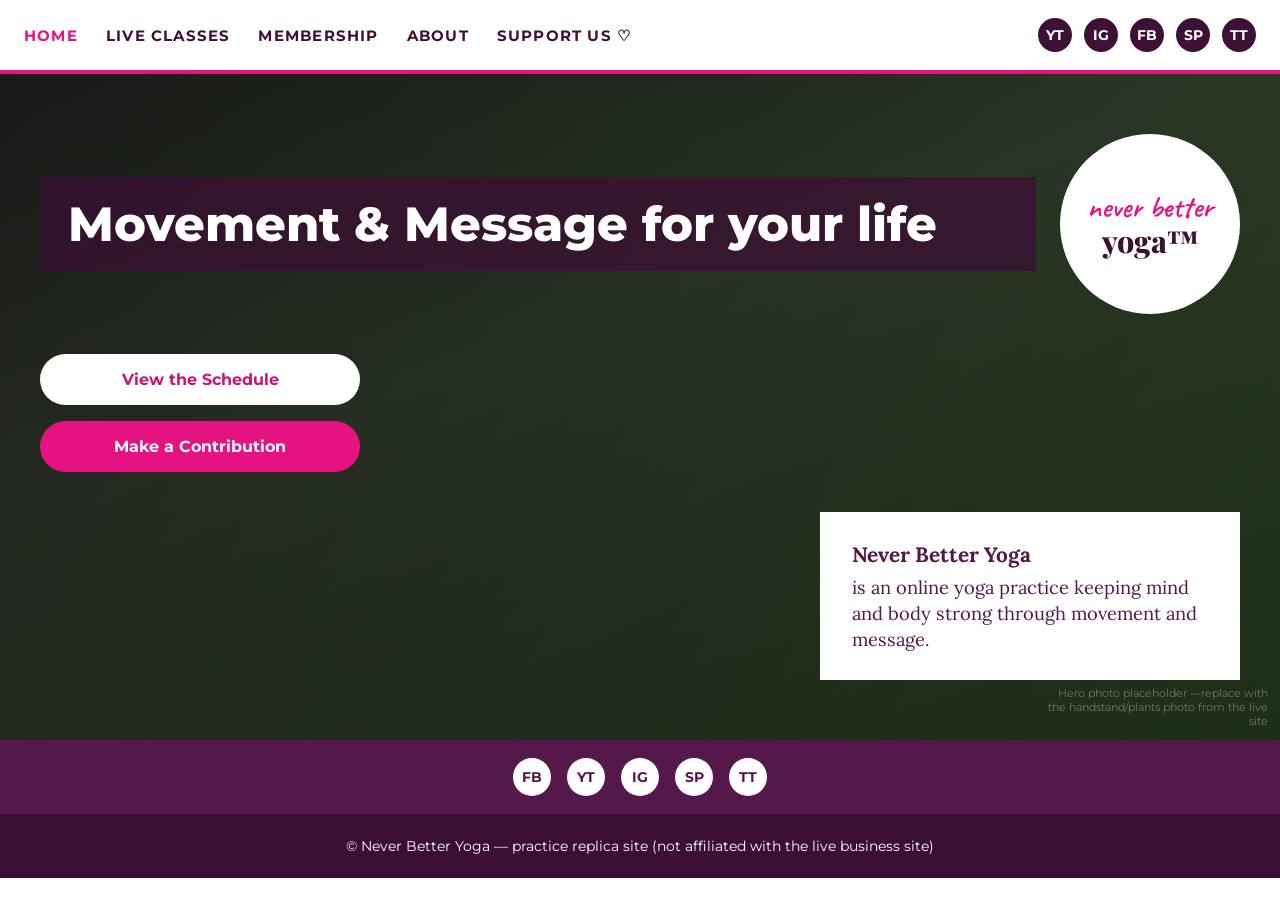
==== index.html @ 256db023 "First pass: Home, Live Classes, About pages Plain HTML/CSS matching the live Wix site's layout, pale" ====
<!DOCTYPE html>
<html lang="en">
<head>
<meta charset="UTF-8">
<meta name="viewport" content="width=device-width, initial-scale=1.0">
<title>Never Better Yoga | Movement &amp; Message for Your Life</title>
<link rel="preconnect" href="https://fonts.googleapis.com">
<link href="https://fonts.googleapis.com/css2?family=Caveat:wght@600&family=Lora:ital,wght@0,400;0,600;1,400&family=Montserrat:wght@700;800&family=Playfair+Display:wght@700;800&display=swap" rel="stylesheet">
<link rel="stylesheet" href="styles.css">
</head>
<body>

<header class="site-header">
  <ul class="nav">
    <li><a href="index.html" class="active">Home</a></li>
    <li><a href="live-classes.html">Live Classes</a></li>
    <li><a href="#">Membership</a></li>
    <li><a href="about.html">About</a></li>
    <li><a href="#">Support Us &#9825;</a></li>
  </ul>
  <div class="social-icons">
    <a href="#" aria-label="YouTube">YT</a>
    <a href="#" aria-label="Instagram">IG</a>
    <a href="#" aria-label="Facebook">FB</a>
    <a href="#" aria-label="Spotify">SP</a>
    <a href="#" aria-label="TikTok">TT</a>
  </div>
</header>

<section class="hero">
  <div class="hero-inner">
    <div class="hero-headline-row">
      <h1 class="hero-headline">Movement &amp; Message for your life</h1>
      <div class="logo-badge">
        <span class="script">never better</span>
        <span class="logo-yoga">yoga&trade;</span>
      </div>
    </div>

    <div class="hero-ctas">
      <a href="live-classes.html" class="btn btn-white">View the Schedule</a>
      <a href="#" class="btn btn-pink">Make a Contribution</a>
    </div>

    <div class="intro-card">
      <strong>Never Better Yoga</strong>
      is an online yoga practice keeping mind and body strong through movement and message.
    </div>
  </div>
</section>

<div class="footer-social-bar">
  <a href="#" aria-label="Facebook">FB</a>
  <a href="#" aria-label="YouTube">YT</a>
  <a href="#" aria-label="Instagram">IG</a>
  <a href="#" aria-label="Spotify">SP</a>
  <a href="#" aria-label="TikTok">TT</a>
</div>

<footer class="site-footer">
  &copy; Never Better Yoga &mdash; practice replica site (not affiliated with the live business site)
</footer>

</body>
</html>
---- styles.css ----
/* Never Better Yoga — practice replica
   Palette + fonts approximate the live Wix site (neverbetteryoga.com) */

:root {
  --purple-dark: #55184a;
  --purple-darker: #3a0f33;
  --pink-bright: #e51281;
  --pink-mid: #c91672;
  --marble-1: #c0116e;
  --marble-2: #e94ba0;
  --marble-3: #8a0f52;
  --white: #ffffff;
  --text-dark: #3d1136;

  --font-heading: 'Montserrat', sans-serif;
  --font-body: 'Lora', serif;
  --font-script: 'Caveat', cursive;
  --font-logo: 'Playfair Display', serif;
}

* { box-sizing: border-box; }

body {
  margin: 0;
  font-family: var(--font-body);
  color: var(--text-dark);
  background: var(--white);
}

img { max-width: 100%; display: block; }

a { text-decoration: none; color: inherit; }

.container {
  max-width: 1200px;
  margin: 0 auto;
  padding: 0 24px;
}

/* ---------- Header / Nav ---------- */

.site-header {
  display: flex;
  align-items: center;
  justify-content: space-between;
  flex-wrap: wrap;
  gap: 16px;
  padding: 18px 24px;
  background: var(--white);
  border-bottom: 4px solid var(--pink-bright);
}

.nav {
  display: flex;
  gap: 28px;
  flex-wrap: wrap;
  list-style: none;
  margin: 0;
  padding: 0;
}

.nav a {
  font-family: var(--font-heading);
  font-weight: 700;
  font-size: 0.95rem;
  letter-spacing: 0.08em;
  text-transform: uppercase;
  color: var(--text-dark);
}

.nav a.active,
.nav a:hover {
  color: var(--pink-bright);
}

.social-icons {
  display: flex;
  gap: 12px;
}

.social-icons a {
  width: 34px;
  height: 34px;
  border-radius: 50%;
  background: var(--text-dark);
  color: var(--white);
  display: flex;
  align-items: center;
  justify-content: center;
  font-size: 0.85rem;
  font-family: var(--font-heading);
  font-weight: 700;
}

/* ---------- Hero (Home) ---------- */

.hero {
  position: relative;
  min-height: 640px;
  display: flex;
  align-items: center;
  padding: 60px 24px;
  background:
    linear-gradient(120deg, rgba(20, 10, 20, 0.55), rgba(20, 40, 20, 0.35)),
    linear-gradient(160deg, #1c2b1a, #35482f 40%, #223318 100%);
  color: var(--white);
  overflow: hidden;
}

.hero::after {
  content: "Hero photo placeholder \2014 replace with the handstand/plants photo from the live site";
  position: absolute;
  inset: 0;
  display: flex;
  align-items: flex-end;
  justify-content: flex-end;
  padding: 12px;
  font-family: var(--font-heading);
  font-size: 0.7rem;
  color: rgba(255,255,255,0.35);
  text-align: right;
  max-width: 220px;
  margin-left: auto;
  pointer-events: none;
}

.hero-inner {
  position: relative;
  z-index: 1;
  width: 100%;
  max-width: 1200px;
  margin: 0 auto;
}

.hero-headline-row {
  display: flex;
  align-items: center;
  gap: 24px;
  flex-wrap: wrap;
  margin-bottom: 40px;
}

.hero-headline {
  font-family: var(--font-heading);
  font-weight: 800;
  font-size: clamp(1.8rem, 4vw, 3rem);
  background: rgba(58, 15, 51, 0.75);
  padding: 18px 28px;
  margin: 0;
  flex: 1 1 420px;
}

.logo-badge {
  flex: 0 0 auto;
  width: 180px;
  height: 180px;
  border-radius: 50%;
  background: var(--white);
  display: flex;
  flex-direction: column;
  align-items: center;
  justify-content: center;
  text-align: center;
  line-height: 1;
}

.logo-badge .script {
  font-family: var(--font-script);
  color: var(--pink-bright);
  font-size: 1.9rem;
  font-weight: 600;
}

.logo-badge .logo-yoga {
  font-family: var(--font-logo);
  color: var(--text-dark);
  font-weight: 800;
  font-size: 1.9rem;
  margin-top: 4px;
}

.hero-ctas {
  display: flex;
  flex-direction: column;
  gap: 16px;
  max-width: 320px;
  margin-bottom: 40px;
}

.btn {
  font-family: var(--font-heading);
  font-weight: 700;
  font-size: 1rem;
  padding: 16px 28px;
  border-radius: 999px;
  border: none;
  cursor: pointer;
  text-align: center;
}

.btn-white {
  background: var(--white);
  color: var(--pink-mid);
}

.btn-pink {
  background: var(--pink-bright);
  color: var(--white);
}

.btn-dark {
  background: var(--purple-dark);
  color: var(--white);
}

.intro-card {
  background: var(--white);
  color: var(--purple-dark);
  padding: 28px 32px;
  max-width: 420px;
  margin-left: auto;
  font-family: var(--font-body);
  font-size: 1.15rem;
  line-height: 1.4;
}

.intro-card strong {
  display: block;
  font-size: 1.3rem;
  margin-bottom: 6px;
}

.footer-social-bar {
  background: var(--purple-dark);
  padding: 18px;
  display: flex;
  justify-content: center;
  gap: 16px;
}

.footer-social-bar a {
  width: 38px;
  height: 38px;
  border-radius: 50%;
  background: var(--white);
  color: var(--purple-dark);
  display: flex;
  align-items: center;
  justify-content: center;
  font-family: var(--font-heading);
  font-weight: 700;
  font-size: 0.85rem;
}

/* ---------- Marble section (About, footer strip) ---------- */

.marble-section {
  background:
    radial-gradient(circle at 20% 20%, var(--marble-2), transparent 55%),
    radial-gradient(circle at 80% 30%, var(--marble-3), transparent 60%),
    radial-gradient(circle at 50% 90%, var(--marble-2), transparent 60%),
    linear-gradient(160deg, var(--marble-1), var(--marble-3));
  color: var(--white);
  padding: 70px 24px;
}

/* ---------- About page ---------- */

.about-grid {
  display: grid;
  grid-template-columns: 1fr 1fr;
  gap: 48px;
  max-width: 1200px;
  margin: 0 auto;
  align-items: start;
}

.about-heading {
  font-family: var(--font-heading);
  font-weight: 800;
  font-size: 2.6rem;
  letter-spacing: 0.15em;
  text-align: right;
  margin: 0 0 24px;
}

.about-text {
  font-family: var(--font-body);
  font-size: 1.15rem;
  line-height: 1.7;
  text-align: center;
}

.about-text p { margin: 0 0 24px; }

.about-text a {
  color: var(--white);
  text-decoration: underline;
  font-weight: 700;
}

.photo-grid {
  background: var(--white);
  padding: 16px;
  display: grid;
  grid-template-columns: 1fr 1fr;
  grid-template-rows: 1fr 1fr;
  gap: 12px;
}

.photo-placeholder {
  background: linear-gradient(135deg, #cfd9c7, #9fb08e);
  min-height: 220px;
  display: flex;
  align-items: center;
  justify-content: center;
  text-align: center;
  color: rgba(40, 40, 20, 0.55);
  font-family: var(--font-heading);
  font-size: 0.8rem;
  padding: 10px;
}

/* ---------- Schedule / Live Classes page ---------- */

.schedule-hero {
  background:
    linear-gradient(120deg, rgba(20,10,20,0.6), rgba(20,40,20,0.4)),
    linear-gradient(160deg, #1c2b1a, #35482f 40%, #223318 100%);
  color: var(--white);
  padding: 60px 24px 90px;
  text-align: left;
}

.schedule-hero h1 {
  font-family: var(--font-heading);
  font-weight: 800;
  font-size: clamp(1.6rem, 4vw, 2.6rem);
  max-width: 900px;
  margin: 0 auto;
}

.class-cards {
  max-width: 1200px;
  margin: -60px auto 0;
  padding: 0 24px 60px;
  display: grid;
  grid-template-columns: 1fr 1fr;
  gap: 32px;
}

.class-card {
  padding: 36px;
  font-family: var(--font-body);
}

.class-card.dark {
  background: var(--purple-dark);
  color: var(--white);
}

.class-card.light {
  background: var(--white);
  color: var(--purple-dark);
  box-shadow: 0 0 0 1px rgba(0,0,0,0.05);
}

.class-card h2 {
  font-family: var(--font-heading);
  font-weight: 800;
  font-size: 1.8rem;
  margin: 0 0 16px;
}

.class-card p.description {
  line-height: 1.6;
  margin-bottom: 20px;
}

.class-card .meta {
  font-family: var(--font-heading);
  font-weight: 700;
  line-height: 1.9;
  margin-bottom: 24px;
}

.class-card .meta .label {
  display: block;
  font-weight: 700;
}

.class-card form {
  display: flex;
  flex-direction: column;
  gap: 12px;
  margin-bottom: 20px;
}

.class-card .name-row {
  display: flex;
  gap: 12px;
}

.class-card input {
  font-family: var(--font-body);
  padding: 14px 16px;
  border: none;
  font-size: 0.95rem;
}

.class-card.dark input {
  background: var(--white);
  color: var(--text-dark);
}

.class-card.light input {
  background: var(--purple-dark);
  color: var(--white);
}
.class-card.light input::placeholder { color: rgba(255,255,255,0.75); }
.class-card.dark input::placeholder { color: rgba(61,17,54,0.6); }

.class-card .card-btns {
  display: flex;
  flex-direction: column;
  gap: 12px;
}

/* ---------- Footer ---------- */

.site-footer {
  background: var(--purple-darker);
  color: var(--white);
  text-align: center;
  padding: 24px;
  font-family: var(--font-heading);
  font-size: 0.85rem;
}

/* ---------- Responsive ---------- */

@media (max-width: 860px) {
  .about-grid { grid-template-columns: 1fr; }
  .about-heading { text-align: center; }
  .class-cards { grid-template-columns: 1fr; }
}

@media (max-width: 640px) {
  .site-header { justify-content: center; text-align: center; }
  .nav { justify-content: center; }
  .hero { min-height: auto; padding: 40px 16px; }
  .hero-headline-row { flex-direction: column; align-items: flex-start; }
  .logo-badge { margin: 0 auto; }
  .intro-card { margin: 0 auto; }
  .class-card .name-row { flex-direction: column; }
}
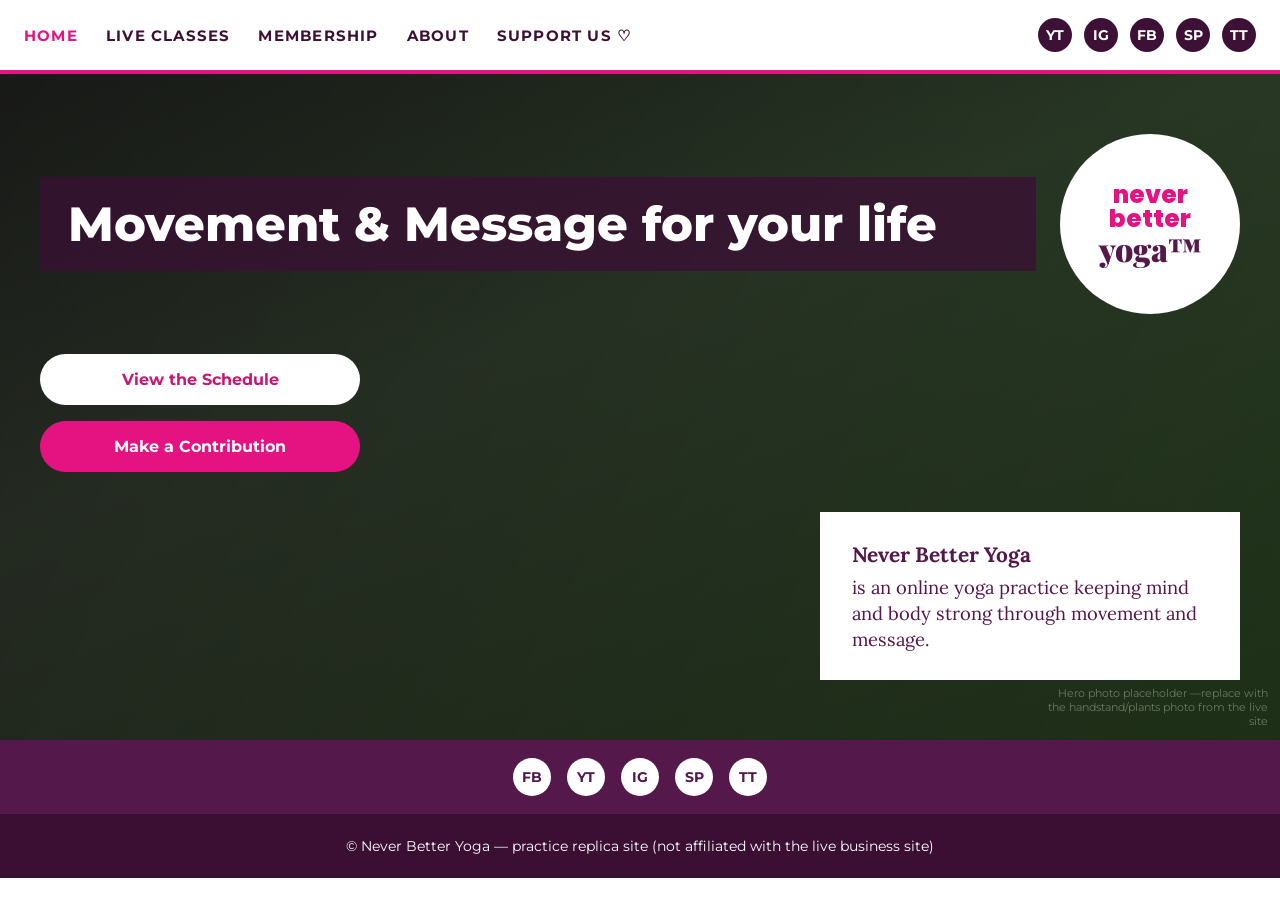
==== commit 6c1ad915: "Rebuild logo badge to match real logo styling Stacked "never" / "better" in bold pink sans-serif, "y" ====
--- a/index.html
+++ b/index.html
@@ -5,7 +5,7 @@
 <meta name="viewport" content="width=device-width, initial-scale=1.0">
 <title>Never Better Yoga | Movement &amp; Message for Your Life</title>
 <link rel="preconnect" href="https://fonts.googleapis.com">
-<link href="https://fonts.googleapis.com/css2?family=Caveat:wght@600&family=Lora:ital,wght@0,400;0,600;1,400&family=Montserrat:wght@700;800&family=Playfair+Display:wght@700;800&display=swap" rel="stylesheet">
+<link href="https://fonts.googleapis.com/css2?family=Poppins:wght@800&family=Lora:ital,wght@0,400;0,600;1,400&family=Montserrat:wght@700;800&family=Playfair+Display:wght@800;900&display=swap" rel="stylesheet">
 <link rel="stylesheet" href="styles.css">
 </head>
 <body>
@@ -32,7 +32,8 @@
     <div class="hero-headline-row">
       <h1 class="hero-headline">Movement &amp; Message for your life</h1>
       <div class="logo-badge">
-        <span class="script">never better</span>
+        <span class="logo-pink">never</span>
+        <span class="logo-pink">better</span>
         <span class="logo-yoga">yoga&trade;</span>
       </div>
     </div>
--- a/styles.css
+++ b/styles.css
@@ -161,21 +161,22 @@
   align-items: center;
   justify-content: center;
   text-align: center;
-  line-height: 1;
-}
-
-.logo-badge .script {
-  font-family: var(--font-script);
+  line-height: 0.95;
+  padding: 8px;
+}
+
+.logo-badge .logo-pink {
+  font-family: 'Poppins', sans-serif;
+  font-weight: 800;
   color: var(--pink-bright);
-  font-size: 1.9rem;
-  font-weight: 600;
+  font-size: 1.55rem;
 }
 
 .logo-badge .logo-yoga {
   font-family: var(--font-logo);
-  color: var(--text-dark);
-  font-weight: 800;
-  font-size: 1.9rem;
+  color: var(--purple-dark);
+  font-weight: 900;
+  font-size: 2rem;
   margin-top: 4px;
 }
 
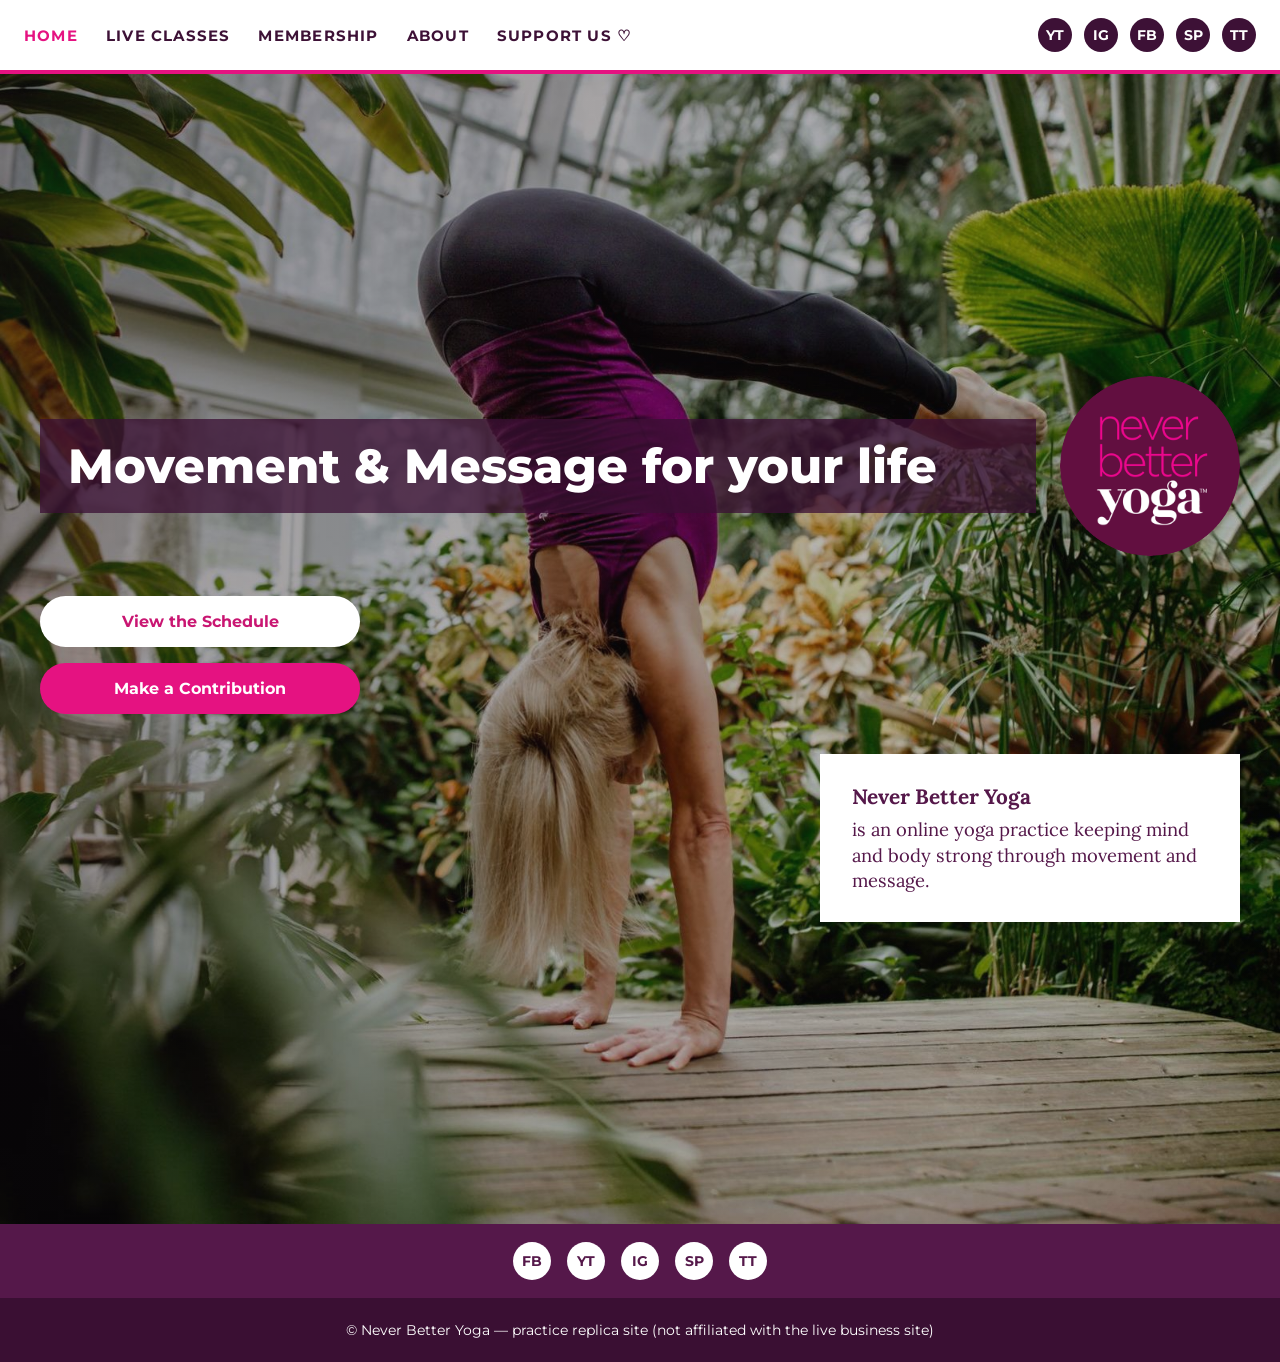
==== commit 0e7309ab: "Use real logo file instead of CSS recreation Swapped the styled-text logo badge for the actual logo " ====
--- a/index.html
+++ b/index.html
@@ -5,7 +5,7 @@
 <meta name="viewport" content="width=device-width, initial-scale=1.0">
 <title>Never Better Yoga | Movement &amp; Message for Your Life</title>
 <link rel="preconnect" href="https://fonts.googleapis.com">
-<link href="https://fonts.googleapis.com/css2?family=Poppins:wght@800&family=Lora:ital,wght@0,400;0,600;1,400&family=Montserrat:wght@700;800&family=Playfair+Display:wght@800;900&display=swap" rel="stylesheet">
+<link href="https://fonts.googleapis.com/css2?family=Lora:ital,wght@0,400;0,600;1,400&family=Montserrat:wght@700;800&display=swap" rel="stylesheet">
 <link rel="stylesheet" href="styles.css">
 </head>
 <body>
@@ -31,11 +31,7 @@
   <div class="hero-inner">
     <div class="hero-headline-row">
       <h1 class="hero-headline">Movement &amp; Message for your life</h1>
-      <div class="logo-badge">
-        <span class="logo-pink">never</span>
-        <span class="logo-pink">better</span>
-        <span class="logo-yoga">yoga&trade;</span>
-      </div>
+      <img class="logo-badge" src="images/logo.png" alt="Never Better Yoga logo">
     </div>
 
     <div class="hero-ctas">
--- a/styles.css
+++ b/styles.css
@@ -96,32 +96,17 @@
 
 .hero {
   position: relative;
-  min-height: 640px;
+  min-height: 1150px;
   display: flex;
   align-items: center;
   padding: 60px 24px;
   background:
-    linear-gradient(120deg, rgba(20, 10, 20, 0.55), rgba(20, 40, 20, 0.35)),
-    linear-gradient(160deg, #1c2b1a, #35482f 40%, #223318 100%);
+    linear-gradient(120deg, rgba(20, 10, 20, 0.45), rgba(20, 40, 20, 0.15)),
+    url("images/hero-handstand.jpg");
+  background-size: cover;
+  background-position: center center;
   color: var(--white);
   overflow: hidden;
-}
-
-.hero::after {
-  content: "Hero photo placeholder \2014 replace with the handstand/plants photo from the live site";
-  position: absolute;
-  inset: 0;
-  display: flex;
-  align-items: flex-end;
-  justify-content: flex-end;
-  padding: 12px;
-  font-family: var(--font-heading);
-  font-size: 0.7rem;
-  color: rgba(255,255,255,0.35);
-  text-align: right;
-  max-width: 220px;
-  margin-left: auto;
-  pointer-events: none;
 }
 
 .hero-inner {
@@ -155,29 +140,6 @@
   width: 180px;
   height: 180px;
   border-radius: 50%;
-  background: var(--white);
-  display: flex;
-  flex-direction: column;
-  align-items: center;
-  justify-content: center;
-  text-align: center;
-  line-height: 0.95;
-  padding: 8px;
-}
-
-.logo-badge .logo-pink {
-  font-family: 'Poppins', sans-serif;
-  font-weight: 800;
-  color: var(--pink-bright);
-  font-size: 1.55rem;
-}
-
-.logo-badge .logo-yoga {
-  font-family: var(--font-logo);
-  color: var(--purple-dark);
-  font-weight: 900;
-  font-size: 2rem;
-  margin-top: 4px;
 }
 
 .hero-ctas {
@@ -451,6 +413,7 @@
   .nav { justify-content: center; }
   .hero { min-height: auto; padding: 40px 16px; }
   .hero-headline-row { flex-direction: column; align-items: flex-start; }
+  .hero-headline { flex: none; width: 100%; }
   .logo-badge { margin: 0 auto; }
   .intro-card { margin: 0 auto; }
   .class-card .name-row { flex-direction: column; }
